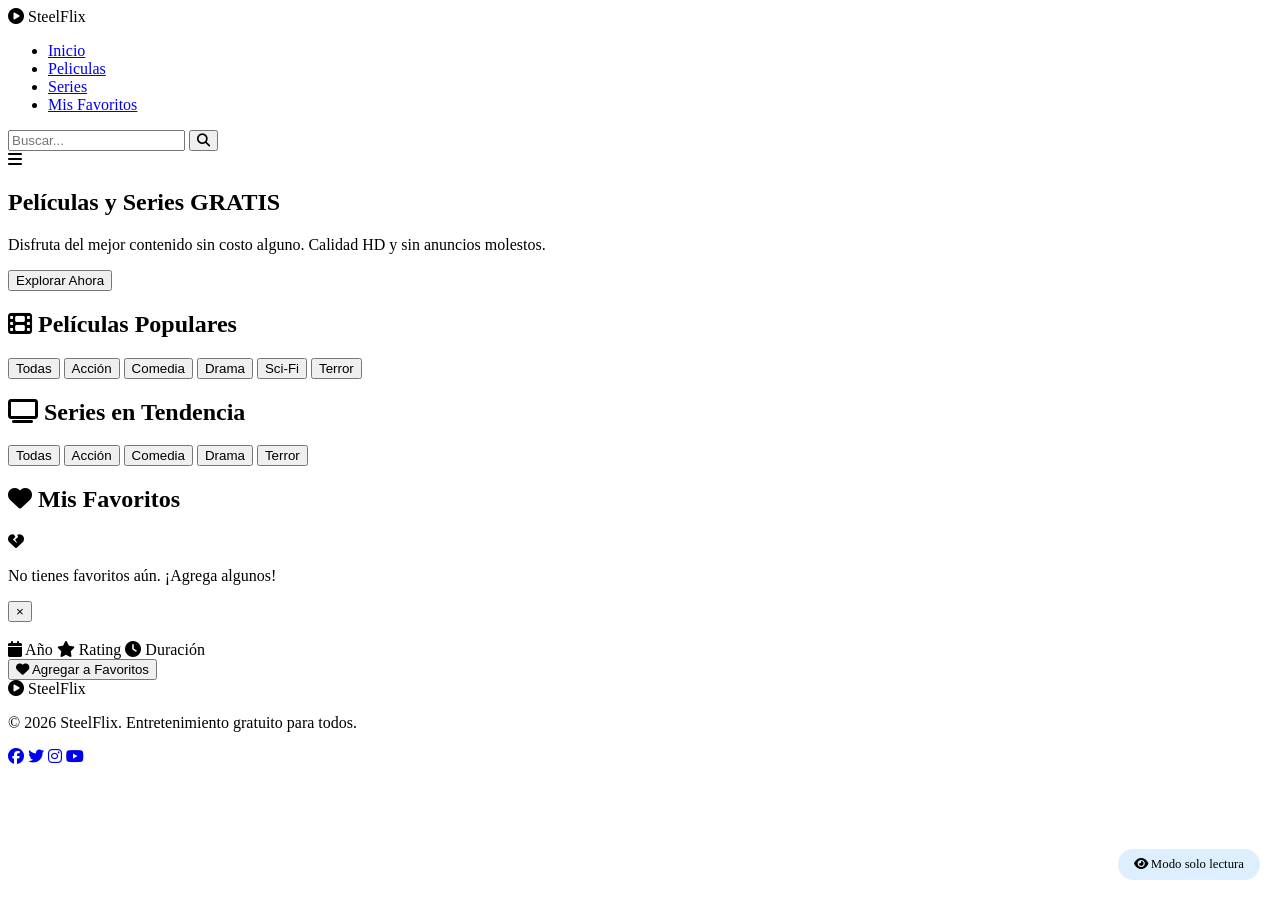
==== view.html @ cff4b560 "Deploy view.html" ====
<!DOCTYPE html>
<html lang="es">
<head>
    <meta charset="UTF-8">
    <meta name="viewport" content="width=device-width, initial-scale=1.0">
    <title>SteelFlix - Películas y Series Gratis</title>
    <link rel="stylesheet" href="styles.css">
    <link href="https://fonts.googleapis.com/css2?family=Poppins:wght@300;400;500;600;700&display=swap" rel="stylesheet">
    <link rel="stylesheet" href="https://cdnjs.cloudflare.com/ajax/libs/font-awesome/6.4.0/css/all.min.css">
    <style>
        .view-badge {
            position: fixed;
            bottom: 20px;
            right: 20px;
            background: rgba(30,144,255,0.15);
            border: 1px solid var(--primary-color);
            color: var(--primary-color);
            padding: 0.5rem 1rem;
            border-radius: 20px;
            font-size: 0.8rem;
            z-index: 500;
            backdrop-filter: blur(10px);
        }
    </style>
</head>
<body>
    <div class="particles" id="particles"></div>
    <nav class="navbar">
        <div class="nav-container">
            <div class="logo">
                <i class="fas fa-play-circle" id="logoIcon"></i>
                <span id="logoText">SteelFlix</span>
            </div>
            <ul class="nav-links">
                <li><a href="#inicio" class="active" id="navLink1">Inicio</a></li>
                <li><a href="#peliculas" id="navLink2">Peliculas</a></li>
                <li><a href="#series" id="navLink3">Series</a></li>
                <li><a href="#favoritos" id="navLink4">Mis Favoritos</a></li>
            </ul>
            <div class="search-box">
                <input type="text" id="searchInput" placeholder="Buscar...">
                <button id="searchBtn"><i class="fas fa-search"></i></button>
            </div>
            <div class="hamburger">
                <i class="fas fa-bars"></i>
            </div>
        </div>
    </nav>

    <main>
        <section id="inicio" class="hero">
            <div class="hero-content">
                <h1 id="heroTitle">Películas y Series <span id="heroHighlight">GRATIS</span></h1>
                <p id="heroDesc">Disfruta del mejor contenido sin costo alguno. Calidad HD y sin anuncios molestos.</p>
                <button class="btn-primary" id="heroBtn" onclick="scrollToSection('peliculas')">Explorar Ahora</button>
            </div>
        </section>

        <section id="peliculas" class="content-section">
            <div class="section-header">
                <h2 id="secPelisTitle"><i class="fas fa-film"></i> Películas Populares</h2>
                <div class="filter-buttons">
                    <button class="filter-btn active" data-filter="all">Todas</button>
                    <button class="filter-btn" data-filter="accion">Acción</button>
                    <button class="filter-btn" data-filter="comedia">Comedia</button>
                    <button class="filter-btn" data-filter="drama">Drama</button>
                    <button class="filter-btn" data-filter="scifi">Sci-Fi</button>
                    <button class="filter-btn" data-filter="terror">Terror</button>
                </div>
            </div>
            <div class="content-grid" id="peliculasGrid"></div>
        </section>

        <section id="series" class="content-section">
            <div class="section-header">
                <h2 id="secSeriesTitle"><i class="fas fa-tv"></i> Series en Tendencia</h2>
                <div class="filter-buttons">
                    <button class="filter-btn active" data-filter="all">Todas</button>
                    <button class="filter-btn" data-filter="accion">Acción</button>
                    <button class="filter-btn" data-filter="comedia">Comedia</button>
                    <button class="filter-btn" data-filter="drama">Drama</button>
                    <button class="filter-btn" data-filter="terror">Terror</button>
                </div>
            </div>
            <div class="content-grid" id="seriesGrid"></div>
        </section>

        <section id="favoritos" class="content-section">
            <div class="section-header">
                <h2 id="secFavTitle"><i class="fas fa-heart"></i> Mis Favoritos</h2>
            </div>
            <div class="content-grid" id="favoritosGrid">
                <div class="empty-favorites">
                    <i class="fas fa-heart-broken"></i>
                    <p>No tienes favoritos aún. ¡Agrega algunos!</p>
                </div>
            </div>
        </section>
    </main>

    <div class="modal" id="videoModal">
        <div class="modal-content">
            <button class="modal-close" id="closeModal">&times;</button>
            <div class="modal-body">
                <div class="video-container">
                    <div id="videoPlayer"></div>
                </div>
                <div class="video-info">
                    <h3 id="modalTitle"></h3>
                    <p id="modalDescription"></p>
                    <div class="video-meta">
                        <span id="modalYear"><i class="fas fa-calendar"></i> Año</span>
                        <span id="modalRating"><i class="fas fa-star"></i> Rating</span>
                        <span id="modalDuration"><i class="fas fa-clock"></i> Duración</span>
                    </div>
                    <button class="btn-favorite" id="modalFavorite">
                        <i class="fas fa-heart"></i> Agregar a Favoritos
                    </button>
                    <div id="episodesContainer" class="episodes-container" style="display:none;">
                        <h4><i class="fas fa-list"></i> Temporadas y Capítulos</h4>
                        <div id="seasonsTabs" class="seasons-tabs"></div>
                        <div id="episodesList" class="episodes-list"></div>
                    </div>
                </div>
            </div>
        </div>
    </div>

    <footer>
        <div class="footer-content">
            <div class="footer-logo">
                <i class="fas fa-play-circle"></i>
                <span id="footerLogoText">SteelFlix</span>
            </div>
            <p id="footerText">&copy; 2026 SteelFlix. Entretenimiento gratuito para todos.</p>
            <div class="social-links">
                <a href="#"><i class="fab fa-facebook"></i></a>
                <a href="#"><i class="fab fa-twitter"></i></a>
                <a href="#"><i class="fab fa-instagram"></i></a>
                <a href="#"><i class="fab fa-youtube"></i></a>
            </div>
        </div>
    </footer>

    <div class="view-badge"><i class="fas fa-eye"></i> Modo solo lectura</div>

    <script src="view.js"></script>
</body>
</html>
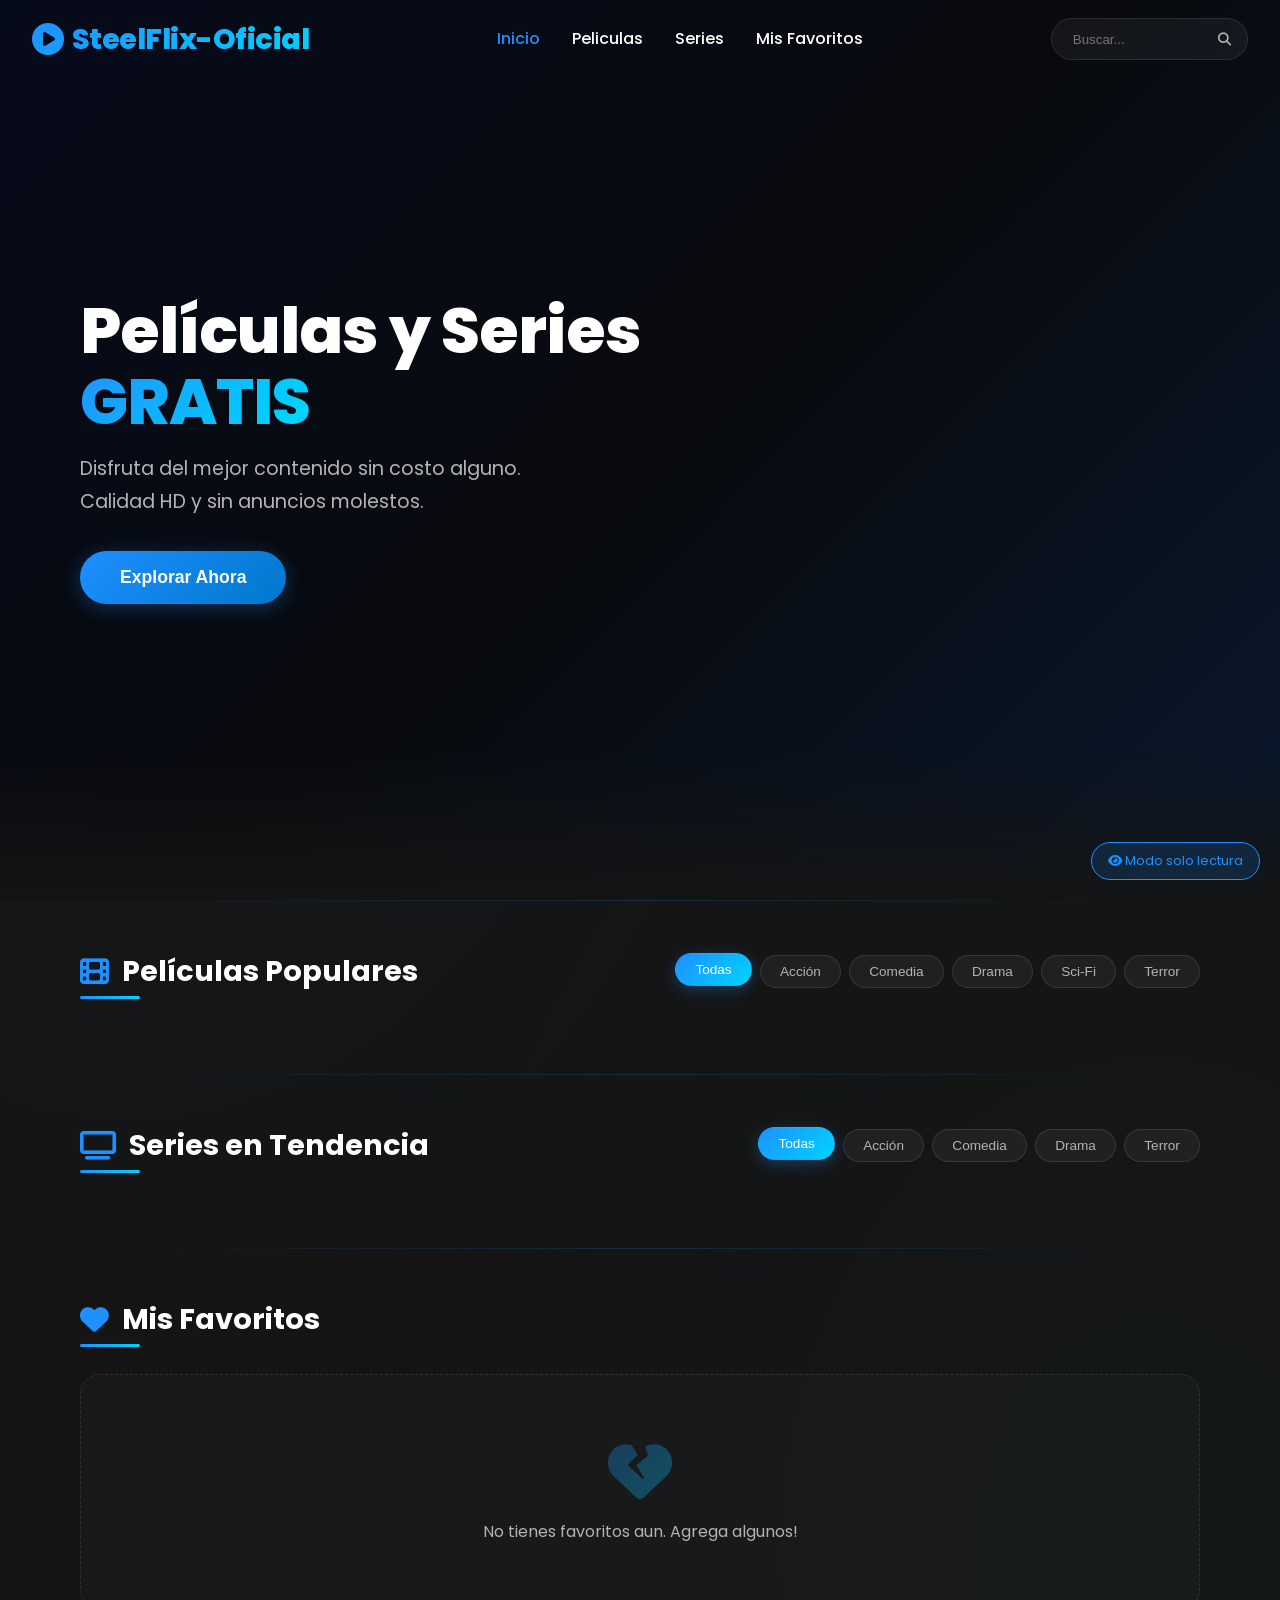
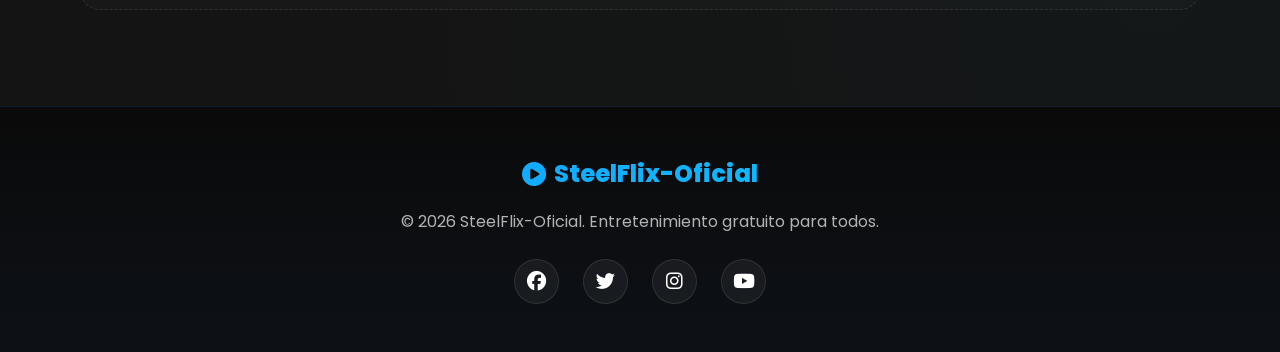
==== commit 0ca6e4cc: "Update view.html - SteelFlix-Oficial" ====
--- a/view.html
+++ b/view.html
@@ -1,9 +1,9 @@
-<!DOCTYPE html>
+﻿<!DOCTYPE html>
 <html lang="es">
 <head>
     <meta charset="UTF-8">
     <meta name="viewport" content="width=device-width, initial-scale=1.0">
-    <title>SteelFlix - Películas y Series Gratis</title>
+    <title>SteelFlix-Oficial - Películas y Series Gratis</title>
     <link rel="stylesheet" href="styles.css">
     <link href="https://fonts.googleapis.com/css2?family=Poppins:wght@300;400;500;600;700&display=swap" rel="stylesheet">
     <link rel="stylesheet" href="https://cdnjs.cloudflare.com/ajax/libs/font-awesome/6.4.0/css/all.min.css">
@@ -29,7 +29,7 @@
         <div class="nav-container">
             <div class="logo">
                 <i class="fas fa-play-circle" id="logoIcon"></i>
-                <span id="logoText">SteelFlix</span>
+                <span id="logoText">SteelFlix-Oficial</span>
             </div>
             <ul class="nav-links">
                 <li><a href="#inicio" class="active" id="navLink1">Inicio</a></li>
@@ -130,9 +130,9 @@
         <div class="footer-content">
             <div class="footer-logo">
                 <i class="fas fa-play-circle"></i>
-                <span id="footerLogoText">SteelFlix</span>
+                <span id="footerLogoText">SteelFlix-Oficial</span>
             </div>
-            <p id="footerText">&copy; 2026 SteelFlix. Entretenimiento gratuito para todos.</p>
+            <p id="footerText">&copy; 2026 SteelFlix-Oficial. Entretenimiento gratuito para todos.</p>
             <div class="social-links">
                 <a href="#"><i class="fab fa-facebook"></i></a>
                 <a href="#"><i class="fab fa-twitter"></i></a>
--- a/styles.css
+++ b/styles.css
@@ -0,0 +1,1374 @@
+* {
+    margin: 0;
+    padding: 0;
+    box-sizing: border-box;
+}
+
+:root {
+    --primary-color: #1e90ff;
+    --primary-dark: #0077cc;
+    --bg-dark: #141414;
+    --bg-darker: #0a0a0a;
+    --text-white: #ffffff;
+    --text-gray: #b3b3b3;
+    --card-bg: #1a1a1a;
+    --hover-color: #2a2a2a;
+}
+
+body {
+    font-family: 'Poppins', sans-serif;
+    background-color: var(--bg-dark);
+    background-image:
+        radial-gradient(ellipse at 10% 20%, rgba(30,144,255,0.03) 0%, transparent 50%),
+        radial-gradient(ellipse at 90% 80%, rgba(0,212,255,0.02) 0%, transparent 50%);
+    color: var(--text-white);
+    line-height: 1.6;
+}
+
+/* Navbar */
+.navbar {
+    position: fixed;
+    top: 0;
+    left: 0;
+    right: 0;
+    background: transparent;
+    z-index: 1000;
+    padding: 1rem 0;
+    transition: all 0.4s ease;
+}
+
+.navbar.scrolled {
+    background: rgba(10,10,10,0.85);
+    backdrop-filter: blur(20px);
+    -webkit-backdrop-filter: blur(20px);
+    border-bottom: 1px solid rgba(30,144,255,0.1);
+    box-shadow: 0 4px 30px rgba(0,0,0,0.3);
+}
+
+.nav-container {
+    max-width: 1400px;
+    margin: 0 auto;
+    padding: 0 2rem;
+    display: flex;
+    align-items: center;
+    justify-content: space-between;
+}
+
+.logo {
+    display: flex;
+    align-items: center;
+    gap: 0.5rem;
+    font-size: 1.8rem;
+    font-weight: 800;
+    background: linear-gradient(135deg, #1e90ff, #00d4ff);
+    -webkit-background-clip: text;
+    -webkit-text-fill-color: transparent;
+    background-clip: text;
+    letter-spacing: -0.5px;
+}
+
+.logo i {
+    font-size: 2rem;
+}
+
+.nav-links {
+    display: flex;
+    list-style: none;
+    gap: 2rem;
+}
+
+.nav-links a {
+    color: var(--text-white);
+    text-decoration: none;
+    font-weight: 500;
+    transition: color 0.3s ease;
+}
+
+.nav-links a:hover,
+.nav-links a.active {
+    color: var(--primary-color);
+}
+
+.search-box {
+    display: flex;
+    align-items: center;
+    background: rgba(255,255,255,0.05);
+    backdrop-filter: blur(10px);
+    border-radius: 50px;
+    padding: 0.5rem 1rem;
+    border: 1px solid rgba(255,255,255,0.1);
+    transition: all 0.3s ease;
+}
+
+.search-box:focus-within {
+    border-color: var(--primary-color);
+    background: rgba(30,144,255,0.05);
+    box-shadow: 0 0 20px rgba(30,144,255,0.1);
+}
+
+.search-box input {
+    background: transparent;
+    border: none;
+    color: var(--text-white);
+    padding: 0.3rem;
+    width: 150px;
+    outline: none;
+}
+
+.search-box button {
+    background: transparent;
+    border: none;
+    color: var(--text-gray);
+    cursor: pointer;
+    transition: color 0.3s ease;
+}
+
+.search-box button:hover {
+    color: var(--primary-color);
+}
+
+.hamburger {
+    display: none;
+    font-size: 1.5rem;
+    cursor: pointer;
+}
+
+/* Hero Section */
+.hero {
+    height: 100vh;
+    background:
+                url('https://images.unsplash.com/photo-1536440136628-849c177e76a1?w=1920&q=80') center/cover no-repeat,
+                url('https://images.unsplash.com/photo-1489599849927-2ee91cede3ba?w=1920&q=80') center/cover no-repeat,
+                linear-gradient(135deg, #0a0f1e 0%, #0d1117 50%, #0a1628 100%);
+    display: flex;
+    align-items: center;
+    padding: 0 5rem;
+    position: relative;
+    overflow: hidden;
+}
+
+.hero::before {
+    content: '';
+    position: absolute;
+    inset: 0;
+    background: linear-gradient(135deg, rgba(5,10,25,0.8) 0%, rgba(0,0,0,0.4) 50%, rgba(10,25,47,0.6) 100%);
+    z-index: 1;
+}
+
+.hero::after {
+    content: '';
+    position: absolute;
+    bottom: 0;
+    left: 0;
+    right: 0;
+    height: 150px;
+    background: linear-gradient(to top, var(--bg-dark), transparent);
+    pointer-events: none;
+    z-index: 2;
+}
+
+@keyframes heroGlow {
+    0% { transform: translate(0, 0) scale(1); }
+    100% { transform: translate(5%, 3%) scale(1.1); }
+}
+
+.hero-content {
+    max-width: 600px;
+    position: relative;
+    z-index: 3;
+    animation: heroFadeIn 1s ease-out;
+}
+
+@keyframes heroFadeIn {
+    from { opacity: 0; transform: translateY(30px); }
+    to { opacity: 1; transform: translateY(0); }
+}
+
+.hero-content h1 {
+    font-size: 4rem;
+    font-weight: 800;
+    margin-bottom: 1rem;
+    line-height: 1.1;
+    letter-spacing: -1px;
+}
+
+.hero-content h1 span {
+    background: linear-gradient(135deg, #1e90ff, #00d4ff, #1e90ff);
+    background-size: 200% auto;
+    -webkit-background-clip: text;
+    -webkit-text-fill-color: transparent;
+    background-clip: text;
+    animation: gradientShift 3s ease infinite;
+}
+
+@keyframes gradientShift {
+    0% { background-position: 0% center; }
+    50% { background-position: 100% center; }
+    100% { background-position: 0% center; }
+}
+
+.hero-content p {
+    font-size: 1.2rem;
+    color: var(--text-gray);
+    margin-bottom: 2rem;
+    max-width: 500px;
+    line-height: 1.7;
+}
+
+.btn-primary {
+    background: linear-gradient(135deg, #1e90ff, #0077cc);
+    color: var(--text-white);
+    border: none;
+    padding: 1rem 2.5rem;
+    font-size: 1.1rem;
+    font-weight: 600;
+    border-radius: 50px;
+    cursor: pointer;
+    transition: all 0.4s cubic-bezier(0.175, 0.885, 0.32, 1.275);
+    position: relative;
+    overflow: hidden;
+    box-shadow: 0 4px 20px rgba(30,144,255,0.3);
+}
+
+.btn-primary::before {
+    content: '';
+    position: absolute;
+    top: 0;
+    left: -100%;
+    width: 100%;
+    height: 100%;
+    background: linear-gradient(90deg, transparent, rgba(255,255,255,0.2), transparent);
+    transition: left 0.5s ease;
+}
+
+.btn-primary:hover::before {
+    left: 100%;
+}
+
+.btn-primary:hover {
+    background: linear-gradient(135deg, #00d4ff, #1e90ff);
+    transform: translateY(-3px) scale(1.05);
+    box-shadow: 0 8px 30px rgba(30,144,255,0.5);
+}
+
+/* Content Sections */
+.content-section {
+    padding: 3rem 5rem;
+}
+
+.section-header {
+    display: flex;
+    justify-content: space-between;
+    align-items: center;
+    margin-bottom: 2rem;
+    flex-wrap: wrap;
+    gap: 1rem;
+}
+
+.section-header h2 {
+    font-size: 1.8rem;
+    display: flex;
+    align-items: center;
+    gap: 0.8rem;
+}
+
+.section-header h2 i {
+    color: var(--primary-color);
+}
+
+.filter-buttons {
+    display: flex;
+    gap: 0.5rem;
+}
+
+.filter-btn {
+    background: rgba(255,255,255,0.05);
+    color: var(--text-gray);
+    border: 1px solid rgba(255,255,255,0.1);
+    padding: 0.5rem 1.2rem;
+    border-radius: 50px;
+    cursor: pointer;
+    transition: all 0.3s ease;
+    font-size: 0.85rem;
+}
+
+.filter-btn:hover,
+.filter-btn.active {
+    background: linear-gradient(135deg, #1e90ff, #00d4ff);
+    color: var(--text-white);
+    border-color: transparent;
+    transform: translateY(-2px);
+    box-shadow: 0 4px 15px rgba(30,144,255,0.3);
+}
+
+/* Content Grid */
+.content-grid {
+    display: grid;
+    grid-template-columns: repeat(auto-fill, minmax(220px, 1fr));
+    gap: 1.5rem;
+}
+
+.content-card {
+    position: relative;
+    border-radius: 12px;
+    overflow: hidden;
+    cursor: pointer;
+    transition: all 0.4s cubic-bezier(0.175, 0.885, 0.32, 1.275);
+    background: var(--card-bg);
+    box-shadow: 0 4px 15px rgba(0,0,0,0.3);
+}
+
+.content-card::before {
+    content: '';
+    position: absolute;
+    inset: 0;
+    border-radius: 12px;
+    padding: 2px;
+    background: linear-gradient(135deg, transparent, rgba(30,144,255,0.5), transparent);
+    -webkit-mask: linear-gradient(#fff 0 0) content-box, linear-gradient(#fff 0 0);
+    -webkit-mask-composite: xor;
+    mask-composite: exclude;
+    opacity: 0;
+    transition: opacity 0.4s ease;
+    pointer-events: none;
+    z-index: 5;
+}
+
+.content-card:hover {
+    transform: translateY(-10px) scale(1.03);
+    box-shadow: 0 20px 50px rgba(30,144,255,0.25), 0 0 30px rgba(30,144,255,0.1);
+    z-index: 10;
+}
+
+.content-card:hover::before {
+    opacity: 1;
+}
+
+.content-card img {
+    width: 100%;
+    height: 320px;
+    object-fit: cover;
+}
+
+.content-card .card-overlay {
+    position: absolute;
+    bottom: 0;
+    left: 0;
+    right: 0;
+    background: linear-gradient(to top, rgba(0,0,0,0.98) 0%, rgba(0,0,0,0.6) 60%, transparent 100%);
+    padding: 1.5rem 1rem 1rem;
+    transform: translateY(20px);
+    opacity: 0;
+    transition: all 0.4s cubic-bezier(0.175, 0.885, 0.32, 1.275);
+}
+
+.content-card:hover .card-overlay {
+    transform: translateY(0);
+    opacity: 1;
+}
+
+.card-overlay h4 {
+    font-size: 1rem;
+    margin-bottom: 0.3rem;
+}
+
+.card-overlay .meta {
+    display: flex;
+    gap: 1rem;
+    font-size: 0.8rem;
+    color: var(--text-gray);
+}
+
+.card-overlay .rating {
+    color: #ffd700;
+}
+
+.card-overlay .play-btn {
+    position: absolute;
+    top: 50%;
+    left: 50%;
+    transform: translate(-50%, -50%) scale(0);
+    width: 60px;
+    height: 60px;
+    background: linear-gradient(135deg, #1e90ff, #00d4ff);
+    border-radius: 50%;
+    display: flex;
+    align-items: center;
+    justify-content: center;
+    font-size: 1.5rem;
+    transition: all 0.4s cubic-bezier(0.175, 0.885, 0.32, 1.275);
+    box-shadow: 0 0 30px rgba(30,144,255,0.5);
+}
+
+.content-card:hover .play-btn {
+    transform: translate(-50%, -50%) scale(1);
+}
+
+.favorite-btn {
+    position: absolute;
+    top: 10px;
+    right: 10px;
+    background: rgba(0,0,0,0.5);
+    backdrop-filter: blur(10px);
+    border: none;
+    width: 35px;
+    height: 35px;
+    border-radius: 50%;
+    color: var(--text-gray);
+    cursor: pointer;
+    transition: all 0.3s ease;
+    display: flex;
+    align-items: center;
+    justify-content: center;
+    z-index: 5;
+}
+
+.favorite-btn:hover,
+.favorite-btn.active {
+    color: #ff4757;
+    background: rgba(255,71,87,0.15);
+    transform: scale(1.15);
+}
+
+.favorite-btn.active i {
+    animation: heartBeat 0.3s ease;
+}
+
+@keyframes heartBeat {
+    0% { transform: scale(1); }
+    50% { transform: scale(1.3); }
+    100% { transform: scale(1); }
+}
+
+.badge {
+    position: absolute;
+    top: 10px;
+    left: 10px;
+    background: linear-gradient(135deg, #1e90ff, #00d4ff);
+    color: white;
+    padding: 0.3rem 0.8rem;
+    border-radius: 20px;
+    font-size: 0.7rem;
+    font-weight: 700;
+    text-transform: uppercase;
+    letter-spacing: 0.5px;
+    z-index: 5;
+}
+
+/* Empty Favorites */
+.empty-favorites {
+    grid-column: 1 / -1;
+    text-align: center;
+    padding: 4rem 2rem;
+    color: var(--text-gray);
+}
+
+.empty-favorites i {
+    font-size: 4rem;
+    margin-bottom: 1rem;
+    opacity: 0.5;
+}
+
+/* Modal */
+.modal {
+    display: none;
+    position: fixed;
+    top: 0;
+    left: 0;
+    right: 0;
+    bottom: 0;
+    background: rgba(0,0,0,0.92);
+    backdrop-filter: blur(10px);
+    z-index: 2000;
+    align-items: center;
+    justify-content: center;
+    padding: 2rem;
+}
+
+.modal.active {
+    display: flex;
+    animation: modalFadeIn 0.3s ease-out;
+}
+
+@keyframes modalFadeIn {
+    from { opacity: 0; }
+    to { opacity: 1; }
+}
+
+.modal-content {
+    background: linear-gradient(180deg, #1a1a2e 0%, #16213e 100%);
+    border-radius: 20px;
+    max-width: 900px;
+    width: 100%;
+    max-height: 90vh;
+    overflow-y: auto;
+    position: relative;
+    border: 1px solid rgba(30,144,255,0.15);
+    box-shadow: 0 25px 80px rgba(0,0,0,0.5), 0 0 40px rgba(30,144,255,0.1);
+    animation: modalSlideIn 0.4s cubic-bezier(0.175, 0.885, 0.32, 1.275);
+}
+
+@keyframes modalSlideIn {
+    from { opacity: 0; transform: scale(0.9) translateY(20px); }
+    to { opacity: 1; transform: scale(1) translateY(0); }
+}
+
+.modal-close {
+    position: absolute;
+    top: 1rem;
+    right: 1rem;
+    background: none;
+    border: none;
+    color: var(--text-white);
+    font-size: 2rem;
+    cursor: pointer;
+    z-index: 10;
+    transition: color 0.3s ease;
+}
+
+.modal-close:hover {
+    color: var(--primary-color);
+}
+
+.modal-body {
+    display: grid;
+    grid-template-columns: 1fr 1fr;
+    gap: 2rem;
+    padding: 2rem;
+}
+
+.video-container {
+    aspect-ratio: 16/9;
+    background: #000;
+    border-radius: 10px;
+    overflow: hidden;
+}
+
+#videoPlayer {
+    width: 100%;
+    height: 100%;
+}
+
+#videoPlayer iframe,
+#videoPlayer video {
+    width: 100%;
+    height: 100%;
+    border: none;
+    background: #000;
+}
+
+.form-tip {
+    background: #1a3a1a;
+    padding: 0.8rem 1rem;
+    border-radius: 8px;
+    color: #4caf50;
+    font-size: 0.85rem;
+    display: flex;
+    align-items: center;
+    gap: 0.5rem;
+    margin-top: 0.5rem;
+}
+
+.video-source-tabs {
+    display: flex;
+    gap: 0.5rem;
+    margin-bottom: 0.8rem;
+}
+
+.source-tab {
+    flex: 1;
+    padding: 0.6rem;
+    background: rgba(255,255,255,0.05);
+    border: 1px solid rgba(255,255,255,0.1);
+    border-radius: 12px;
+    color: var(--text-gray);
+    cursor: pointer;
+    font-size: 0.85rem;
+    transition: all 0.3s ease;
+}
+
+.source-tab.active {
+    background: linear-gradient(135deg, #1e90ff, #00d4ff);
+    color: var(--text-white);
+    border-color: transparent;
+    box-shadow: 0 4px 15px rgba(30,144,255,0.3);
+}
+
+.source-content input[type="file"] {
+    width: 100%;
+    padding: 0.8rem;
+    background: rgba(255,255,255,0.05);
+    border: 1px solid rgba(255,255,255,0.1);
+    border-radius: 12px;
+    color: var(--text-white);
+    font-size: 0.9rem;
+    transition: all 0.3s ease;
+}
+
+.source-content input[type="file"]:focus {
+    outline: none;
+    border-color: var(--primary-color);
+    box-shadow: 0 0 20px rgba(30,144,255,0.1);
+}
+
+.video-info h3 {
+    font-size: 1.8rem;
+    margin-bottom: 1rem;
+}
+
+.video-info > p {
+    color: var(--text-gray);
+    margin-bottom: 1.5rem;
+}
+
+.video-meta {
+    display: flex;
+    gap: 1.5rem;
+    margin-bottom: 2rem;
+}
+
+.video-meta span {
+    display: flex;
+    align-items: center;
+    gap: 0.5rem;
+    color: var(--text-gray);
+    font-size: 0.9rem;
+}
+
+.video-meta i {
+    color: var(--primary-color);
+}
+
+.btn-favorite {
+    background: transparent;
+    border: 2px solid var(--primary-color);
+    color: var(--primary-color);
+    padding: 0.8rem 2rem;
+    font-size: 1rem;
+    font-weight: 600;
+    border-radius: 50px;
+    cursor: pointer;
+    transition: all 0.4s cubic-bezier(0.175, 0.885, 0.32, 1.275);
+    display: flex;
+    align-items: center;
+    gap: 0.5rem;
+}
+
+.btn-favorite:hover,
+.btn-favorite.active {
+    background: linear-gradient(135deg, #1e90ff, #00d4ff);
+    color: var(--text-white);
+    border-color: transparent;
+    transform: translateY(-2px);
+    box-shadow: 0 4px 20px rgba(30,144,255,0.4);
+}
+
+.btn-favorite.active i {
+    animation: heartBeat 0.3s ease;
+}
+
+/* Boton Agregar */
+.btn-add {
+    background: linear-gradient(135deg, #1e90ff, #00d4ff);
+    color: var(--text-white);
+    border: none;
+    padding: 0.6rem 1.5rem;
+    font-size: 0.9rem;
+    font-weight: 600;
+    border-radius: 50px;
+    cursor: pointer;
+    display: flex;
+    align-items: center;
+    gap: 0.5rem;
+    transition: all 0.4s cubic-bezier(0.175, 0.885, 0.32, 1.275);
+    white-space: nowrap;
+    box-shadow: 0 4px 15px rgba(30,144,255,0.3);
+}
+
+.btn-add:hover {
+    transform: translateY(-2px) scale(1.05);
+    box-shadow: 0 8px 25px rgba(30,144,255,0.5);
+}
+
+/* Boton Editar */
+.btn-edit {
+    background: rgba(255,255,255,0.05);
+    border: 1px solid rgba(255,255,255,0.15);
+    color: var(--text-white);
+    padding: 0.6rem 1.5rem;
+    font-size: 0.9rem;
+    font-weight: 600;
+    border-radius: 50px;
+    cursor: pointer;
+    display: flex;
+    align-items: center;
+    gap: 0.5rem;
+    transition: all 0.4s cubic-bezier(0.175, 0.885, 0.32, 1.275);
+    white-space: nowrap;
+    backdrop-filter: blur(10px);
+}
+
+.btn-edit:hover {
+    background: linear-gradient(135deg, #1e90ff, #00d4ff);
+    border-color: transparent;
+    transform: translateY(-2px) scale(1.05);
+    box-shadow: 0 8px 25px rgba(30,144,255,0.5);
+}
+
+/* Export/Import Buttons */
+.export-import-group {
+    display: flex;
+    gap: 0.4rem;
+}
+
+.btn-export {
+    background: rgba(255,255,255,0.05);
+    border: 1px solid rgba(255,255,255,0.15);
+    color: var(--text-gray);
+    width: 38px;
+    height: 38px;
+    border-radius: 50%;
+    cursor: pointer;
+    display: flex;
+    align-items: center;
+    justify-content: center;
+    font-size: 0.85rem;
+    transition: all 0.3s ease;
+    backdrop-filter: blur(10px);
+}
+
+.btn-export:hover {
+    background: linear-gradient(135deg, #1e90ff, #00d4ff);
+    color: var(--text-white);
+    border-color: transparent;
+    transform: scale(1.1);
+}
+
+/* Edit Section Titles */
+.edit-section-title {
+    color: var(--primary-color);
+    font-size: 1rem;
+    font-weight: 600;
+    margin: 1.5rem 0 0.8rem;
+    padding-bottom: 0.5rem;
+    border-bottom: 1px solid rgba(255,255,255,0.1);
+    display: flex;
+    align-items: center;
+    gap: 0.5rem;
+}
+
+.form-group input[type="color"] {
+    width: 100%;
+    height: 45px;
+    padding: 5px;
+    background: var(--card-bg);
+    border: 1px solid rgba(255,255,255,0.1);
+    border-radius: 12px;
+    cursor: pointer;
+}
+
+/* Formulario Agregar */
+.add-modal {
+    max-width: 600px;
+}
+
+.add-form-container {
+    padding: 2rem;
+}
+
+.add-form-container h2 {
+    font-size: 1.5rem;
+    margin-bottom: 1.5rem;
+    display: flex;
+    align-items: center;
+    gap: 0.5rem;
+    color: var(--primary-color);
+}
+
+.form-row {
+    display: grid;
+    grid-template-columns: repeat(auto-fit, minmax(150px, 1fr));
+    gap: 1rem;
+}
+
+.form-group {
+    margin-bottom: 1.2rem;
+}
+
+.form-group label {
+    display: block;
+    margin-bottom: 0.5rem;
+    font-weight: 500;
+    color: var(--text-white);
+    font-size: 0.9rem;
+}
+
+.form-group input,
+.form-group select,
+.form-group textarea {
+    width: 100%;
+    padding: 0.8rem 1rem;
+    background: rgba(255,255,255,0.05);
+    border: 1px solid rgba(255,255,255,0.1);
+    border-radius: 12px;
+    color: var(--text-white);
+    font-size: 0.95rem;
+    font-family: inherit;
+    transition: all 0.3s ease;
+    box-sizing: border-box;
+}
+
+.form-group input:focus,
+.form-group select:focus,
+.form-group textarea:focus {
+    outline: none;
+    border-color: var(--primary-color);
+    background: rgba(30,144,255,0.05);
+    box-shadow: 0 0 20px rgba(30,144,255,0.1);
+}
+
+.form-group small {
+    display: block;
+    margin-top: 0.3rem;
+    color: var(--text-gray);
+    font-size: 0.8rem;
+}
+
+.form-group textarea {
+    resize: vertical;
+}
+
+.btn-submit {
+    width: 100%;
+    padding: 1rem;
+    background: linear-gradient(135deg, #1e90ff, #00d4ff);
+    color: var(--text-white);
+    border: none;
+    border-radius: 50px;
+    font-size: 1rem;
+    font-weight: 600;
+    cursor: pointer;
+    display: flex;
+    align-items: center;
+    justify-content: center;
+    gap: 0.5rem;
+    transition: all 0.4s cubic-bezier(0.175, 0.885, 0.32, 1.275);
+    margin-top: 0.5rem;
+    box-shadow: 0 4px 20px rgba(30,144,255,0.3);
+}
+
+.btn-submit:hover {
+    transform: translateY(-2px) scale(1.02);
+    box-shadow: 0 8px 30px rgba(30,144,255,0.5);
+}
+
+.btn-delete {
+    background: linear-gradient(135deg, #ff4757, #ff6b81);
+    color: white;
+    border: none;
+    width: 28px;
+    height: 28px;
+    border-radius: 50%;
+    cursor: pointer;
+    position: absolute;
+    top: 10px;
+    left: 10px;
+    display: flex;
+    align-items: center;
+    justify-content: center;
+    font-size: 0.7rem;
+    opacity: 0;
+    transition: all 0.3s ease;
+    z-index: 5;
+    box-shadow: 0 2px 10px rgba(255,71,87,0.3);
+}
+
+.content-card:hover .btn-delete {
+    opacity: 1;
+}
+
+.btn-delete:hover {
+    transform: scale(1.2);
+    box-shadow: 0 4px 15px rgba(255,71,87,0.5);
+}
+
+/* Episodes */
+.episodes-container {
+    margin-top: 1.5rem;
+    border-top: 1px solid #333;
+    padding-top: 1.5rem;
+}
+
+.episodes-container h4 {
+    display: flex;
+    align-items: center;
+    gap: 0.5rem;
+    margin-bottom: 1rem;
+    color: var(--primary-color);
+    font-size: 1rem;
+}
+
+.seasons-tabs {
+    display: flex;
+    gap: 0.5rem;
+    flex-wrap: wrap;
+    margin-bottom: 1rem;
+}
+
+.season-tab {
+    padding: 0.5rem 1rem;
+    background: rgba(255,255,255,0.05);
+    border: 1px solid rgba(255,255,255,0.1);
+    border-radius: 50px;
+    color: var(--text-gray);
+    cursor: pointer;
+    font-size: 0.85rem;
+    transition: all 0.3s ease;
+}
+
+.season-tab.active,
+.season-tab:hover {
+    background: linear-gradient(135deg, #1e90ff, #00d4ff);
+    color: var(--text-white);
+    border-color: transparent;
+    box-shadow: 0 4px 15px rgba(30,144,255,0.3);
+}
+
+.episodes-list {
+    display: flex;
+    flex-direction: column;
+    gap: 0.5rem;
+    max-height: 200px;
+    overflow-y: auto;
+}
+
+.episode-item {
+    display: flex;
+    align-items: center;
+    gap: 1rem;
+    padding: 0.8rem 1rem;
+    background: rgba(255,255,255,0.03);
+    border-radius: 12px;
+    cursor: pointer;
+    transition: all 0.3s ease;
+    border: 1px solid rgba(255,255,255,0.05);
+}
+
+.episode-item:hover {
+    background: rgba(30,144,255,0.1);
+    transform: translateX(5px);
+    border-color: rgba(30,144,255,0.2);
+}
+
+.episode-item.playing {
+    background: linear-gradient(135deg, #1e90ff, #00d4ff);
+    color: var(--text-white);
+    border-color: transparent;
+}
+
+.episode-num {
+    font-weight: 700;
+    color: var(--primary-color);
+    min-width: 30px;
+}
+
+.episode-item.playing .episode-num {
+    color: var(--text-white);
+}
+
+.episode-name {
+    flex: 1;
+}
+
+.episode-play {
+    opacity: 0;
+    transition: opacity 0.3s ease;
+}
+
+.episode-item:hover .episode-play {
+    opacity: 1;
+}
+
+/* Seasons Inputs */
+.season-input-group {
+    background: var(--card-bg);
+    padding: 1rem;
+    border-radius: 8px;
+    margin-bottom: 0.8rem;
+}
+
+.season-input-group h5 {
+    color: var(--primary-color);
+    margin-bottom: 0.8rem;
+    font-size: 0.9rem;
+}
+
+.episode-input-row {
+    display: flex;
+    gap: 0.5rem;
+    margin-bottom: 0.5rem;
+}
+
+.episode-input-row input {
+    flex: 1;
+    padding: 0.6rem 0.8rem;
+    background: #1a1a1a;
+    border: 1px solid #333;
+    border-radius: 5px;
+    color: var(--text-white);
+    font-size: 0.85rem;
+}
+
+.episode-input-row input:focus {
+    outline: none;
+    border-color: var(--primary-color);
+}
+
+.btn-remove-ep {
+    background: #dc3545;
+    color: white;
+    border: none;
+    width: 30px;
+    height: 30px;
+    border-radius: 5px;
+    cursor: pointer;
+    font-size: 0.8rem;
+}
+
+.btn-add-ep {
+    background: #333;
+    color: var(--text-white);
+    border: none;
+    padding: 0.4rem 0.8rem;
+    border-radius: 5px;
+    cursor: pointer;
+    font-size: 0.8rem;
+    margin-top: 0.3rem;
+}
+
+.btn-add-season {
+    background: transparent;
+    border: 2px dashed #444;
+    color: var(--text-gray);
+    padding: 0.8rem;
+    width: 100%;
+    border-radius: 8px;
+    cursor: pointer;
+    font-size: 0.9rem;
+    transition: all 0.3s ease;
+    display: flex;
+    align-items: center;
+    justify-content: center;
+    gap: 0.5rem;
+}
+
+.btn-add-season:hover {
+    border-color: var(--primary-color);
+    color: var(--primary-color);
+}
+
+.episodes-list::-webkit-scrollbar {
+    width: 6px;
+}
+
+.episodes-list::-webkit-scrollbar-track {
+    background: #1a1a1a;
+    border-radius: 3px;
+}
+
+.episodes-list::-webkit-scrollbar-thumb {
+    background: #444;
+    border-radius: 3px;
+}
+
+/* Footer */
+.view-badge {
+    position: fixed;
+    bottom: 20px;
+    right: 20px;
+    background: rgba(30,144,255,0.1);
+    backdrop-filter: blur(10px);
+    border: 1px solid rgba(30,144,255,0.3);
+    color: var(--primary-color);
+    padding: 0.5rem 1rem;
+    border-radius: 50px;
+    font-size: 0.8rem;
+    z-index: 500;
+    animation: badgePulse 2s ease infinite;
+}
+
+@keyframes badgePulse {
+    0%, 100% { box-shadow: 0 0 10px rgba(30,144,255,0.2); }
+    50% { box-shadow: 0 0 20px rgba(30,144,255,0.4); }
+}
+
+footer {
+    background: linear-gradient(180deg, #0a0a0a 0%, #0d1117 100%);
+    padding: 3rem 5rem;
+    margin-top: 3rem;
+    border-top: 1px solid rgba(30,144,255,0.1);
+}
+
+.footer-content {
+    text-align: center;
+}
+
+.footer-logo {
+    display: flex;
+    align-items: center;
+    justify-content: center;
+    gap: 0.5rem;
+    font-size: 1.5rem;
+    font-weight: 800;
+    background: linear-gradient(135deg, #1e90ff, #00d4ff);
+    -webkit-background-clip: text;
+    -webkit-text-fill-color: transparent;
+    background-clip: text;
+    margin-bottom: 1rem;
+}
+
+footer p {
+    color: var(--text-gray);
+    margin-bottom: 1.5rem;
+}
+
+.social-links {
+    display: flex;
+    justify-content: center;
+    gap: 1.5rem;
+}
+
+.social-links a {
+    width: 45px;
+    height: 45px;
+    background: rgba(255,255,255,0.05);
+    border: 1px solid rgba(255,255,255,0.1);
+    border-radius: 50%;
+    display: flex;
+    align-items: center;
+    justify-content: center;
+    color: var(--text-white);
+    font-size: 1.2rem;
+    text-decoration: none;
+    transition: all 0.4s cubic-bezier(0.175, 0.885, 0.32, 1.275);
+}
+
+.social-links a:hover {
+    background: linear-gradient(135deg, #1e90ff, #00d4ff);
+    border-color: transparent;
+    transform: translateY(-5px) scale(1.1);
+    box-shadow: 0 8px 25px rgba(30,144,255,0.4);
+}
+
+/* Responsive */
+@media (max-width: 1024px) {
+    .hero {
+        padding: 0 3rem;
+    }
+    
+    .content-section {
+        padding: 3rem;
+    }
+    
+    .modal-body {
+        grid-template-columns: 1fr;
+    }
+}
+
+@media (max-width: 768px) {
+    .nav-links {
+        display: none;
+        position: absolute;
+        top: 100%;
+        left: 0;
+        right: 0;
+        background: var(--bg-darker);
+        flex-direction: column;
+        padding: 1rem 2rem;
+        gap: 1rem;
+        border-bottom: 1px solid #333;
+    }
+    
+    .nav-links.active {
+        display: flex;
+    }
+    
+    .search-box {
+        display: none;
+    }
+    
+    .hamburger {
+        display: block;
+    }
+    
+    .btn-add {
+        display: none;
+    }
+    
+    .btn-edit {
+        font-size: 0.8rem;
+        padding: 0.5rem 1rem;
+    }
+    
+    .hero {
+        padding: 0 2rem;
+    }
+    
+    .hero-content h1 {
+        font-size: 2.5rem;
+    }
+    
+    .content-section {
+        padding: 2rem 1.5rem;
+    }
+    
+    .content-grid {
+        grid-template-columns: repeat(auto-fill, minmax(160px, 1fr));
+        gap: 1rem;
+    }
+    
+    .content-card img {
+        height: 240px;
+    }
+    
+    footer {
+        padding: 2rem 1.5rem;
+    }
+}
+
+@media (max-width: 480px) {
+    .content-grid {
+        grid-template-columns: repeat(2, 1fr);
+    }
+    
+    .filter-buttons {
+        flex-wrap: wrap;
+    }
+    
+    .section-header {
+        flex-direction: column;
+        align-items: flex-start;
+    }
+}
+
+/* Scroll Reveal Animations */
+.reveal {
+    opacity: 0;
+    transform: translateY(30px);
+    transition: all 0.8s cubic-bezier(0.175, 0.885, 0.32, 1.275);
+}
+
+.reveal.active {
+    opacity: 1;
+    transform: translateY(0);
+}
+
+/* Section Headers */
+.section-header h2 {
+    font-size: 1.8rem;
+    display: flex;
+    align-items: center;
+    gap: 0.8rem;
+    position: relative;
+}
+
+.section-header h2::after {
+    content: '';
+    position: absolute;
+    bottom: -5px;
+    left: 0;
+    width: 60px;
+    height: 3px;
+    background: linear-gradient(135deg, #1e90ff, #00d4ff);
+    border-radius: 2px;
+}
+
+/* Particles Background */
+.particles {
+    position: fixed;
+    top: 0;
+    left: 0;
+    width: 100%;
+    height: 100%;
+    pointer-events: none;
+    z-index: -1;
+    overflow: hidden;
+}
+
+.particle {
+    position: absolute;
+    width: 4px;
+    height: 4px;
+    background: rgba(30,144,255,0.3);
+    border-radius: 50%;
+    animation: float 15s infinite;
+}
+
+@keyframes float {
+    0%, 100% { transform: translateY(100vh) rotate(0deg); opacity: 0; }
+    10% { opacity: 1; }
+    90% { opacity: 1; }
+    100% { transform: translateY(-100vh) rotate(720deg); opacity: 0; }
+}
+
+/* Content Section Animations */
+.content-section {
+    padding: 3rem 5rem;
+    position: relative;
+}
+
+.content-section::before {
+    content: '';
+    position: absolute;
+    top: 0;
+    left: 50%;
+    transform: translateX(-50%);
+    width: 80%;
+    height: 1px;
+    background: linear-gradient(90deg, transparent, rgba(30,144,255,0.2), transparent);
+}
+
+/* Empty State Styling */
+.empty-favorites {
+    grid-column: 1 / -1;
+    text-align: center;
+    padding: 4rem 2rem;
+    color: var(--text-gray);
+    background: rgba(255,255,255,0.02);
+    border-radius: 20px;
+    border: 1px dashed rgba(255,255,255,0.1);
+}
+
+.empty-favorites i {
+    font-size: 4rem;
+    margin-bottom: 1rem;
+    opacity: 0.3;
+    background: linear-gradient(135deg, #1e90ff, #00d4ff);
+    -webkit-background-clip: text;
+    -webkit-text-fill-color: transparent;
+    background-clip: text;
+}
+
+/* Modal Scrollbar */
+.modal-content::-webkit-scrollbar {
+    width: 8px;
+}
+
+.modal-content::-webkit-scrollbar-track {
+    background: rgba(255,255,255,0.05);
+    border-radius: 4px;
+}
+
+.modal-content::-webkit-scrollbar-thumb {
+    background: linear-gradient(135deg, #1e90ff, #00d4ff);
+    border-radius: 4px;
+}
+
+/* Video Container */
+.video-container {
+    aspect-ratio: 16/9;
+    background: #000;
+    border-radius: 15px;
+    overflow: hidden;
+    box-shadow: 0 10px 40px rgba(0,0,0,0.5);
+}
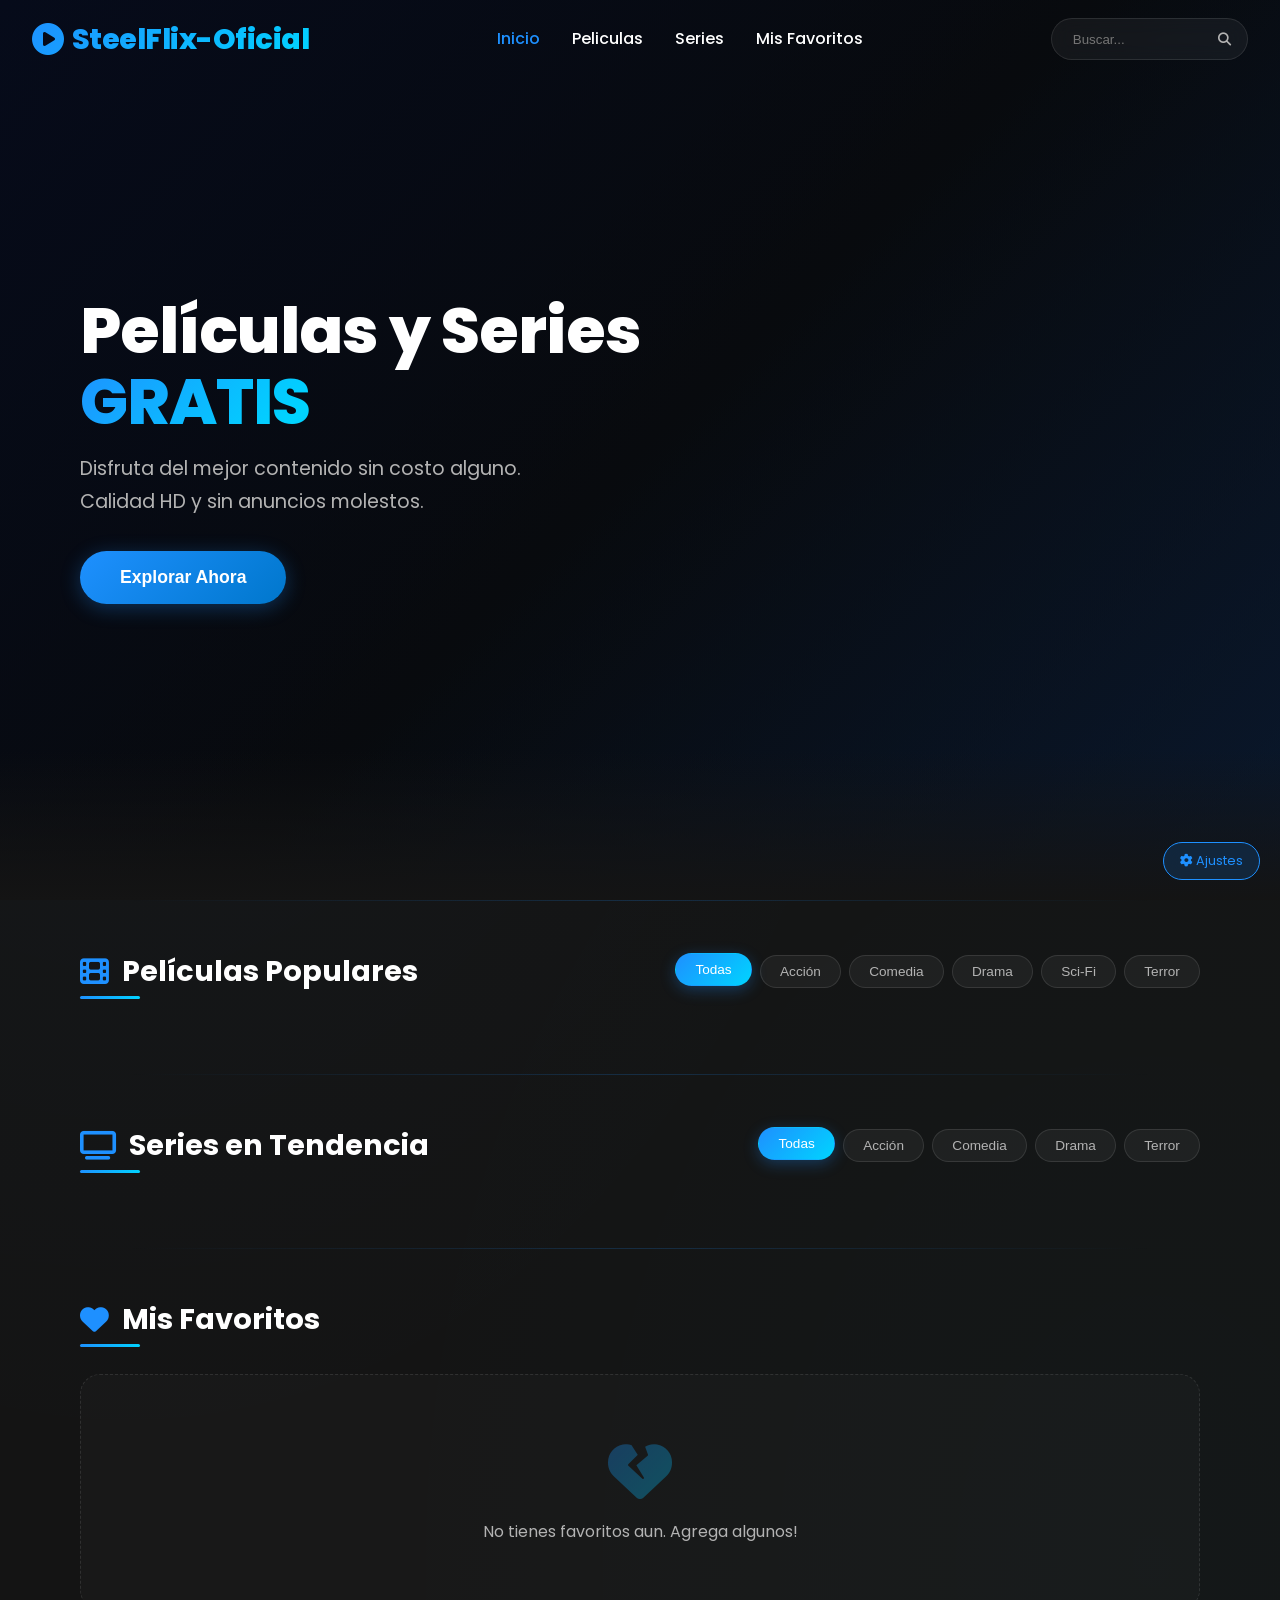
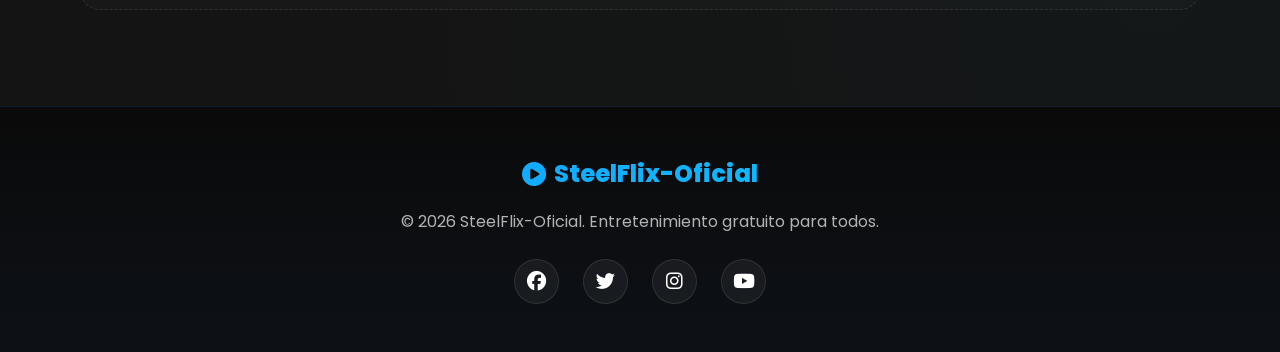
==== commit 7061aa89: "Fix video playback bug + add settings panel to view page" ====
--- a/view.html
+++ b/view.html
@@ -1,4 +1,4 @@
-﻿<!DOCTYPE html>
+<!DOCTYPE html>
 <html lang="es">
 <head>
     <meta charset="UTF-8">
@@ -142,7 +142,38 @@
         </div>
     </footer>
 
-    <div class="view-badge"><i class="fas fa-eye"></i> Modo solo lectura</div>
+    <div class="view-badge" id="btnViewSettings" style="cursor:pointer;"><i class="fas fa-cog"></i> Ajustes</div>
+
+    <!-- Modal Ajustes Vista -->
+    <div class="modal" id="settingsModal">
+        <div class="modal-content add-modal" style="max-width:500px;">
+            <button class="modal-close" id="closeSettingsModal">&times;</button>
+            <div class="add-form-container">
+                <h2><i class="fas fa-cog"></i> Ajustes de Visualizacion</h2>
+                <div class="form-group">
+                    <label>Color Primario</label>
+                    <input type="color" id="viewColor" value="#1e90ff">
+                </div>
+                <div class="form-group">
+                    <label>Fuente</label>
+                    <select id="viewFont">
+                        <option value="Poppins">Poppins</option>
+                        <option value="Roboto">Roboto</option>
+                        <option value="Montserrat">Montserrat</option>
+                        <option value="Inter">Inter</option>
+                        <option value="Raleway">Raleway</option>
+                    </select>
+                </div>
+                <div class="form-group">
+                    <label>Nombre del Sitio</label>
+                    <input type="text" id="viewSiteName" placeholder="SteelFlix-Oficial">
+                </div>
+                <button class="btn-submit" id="btnSaveViewSettings">
+                    <i class="fas fa-save"></i> Guardar Ajustes
+                </button>
+            </div>
+        </div>
+    </div>
 
     <script src="view.js"></script>
 </body>
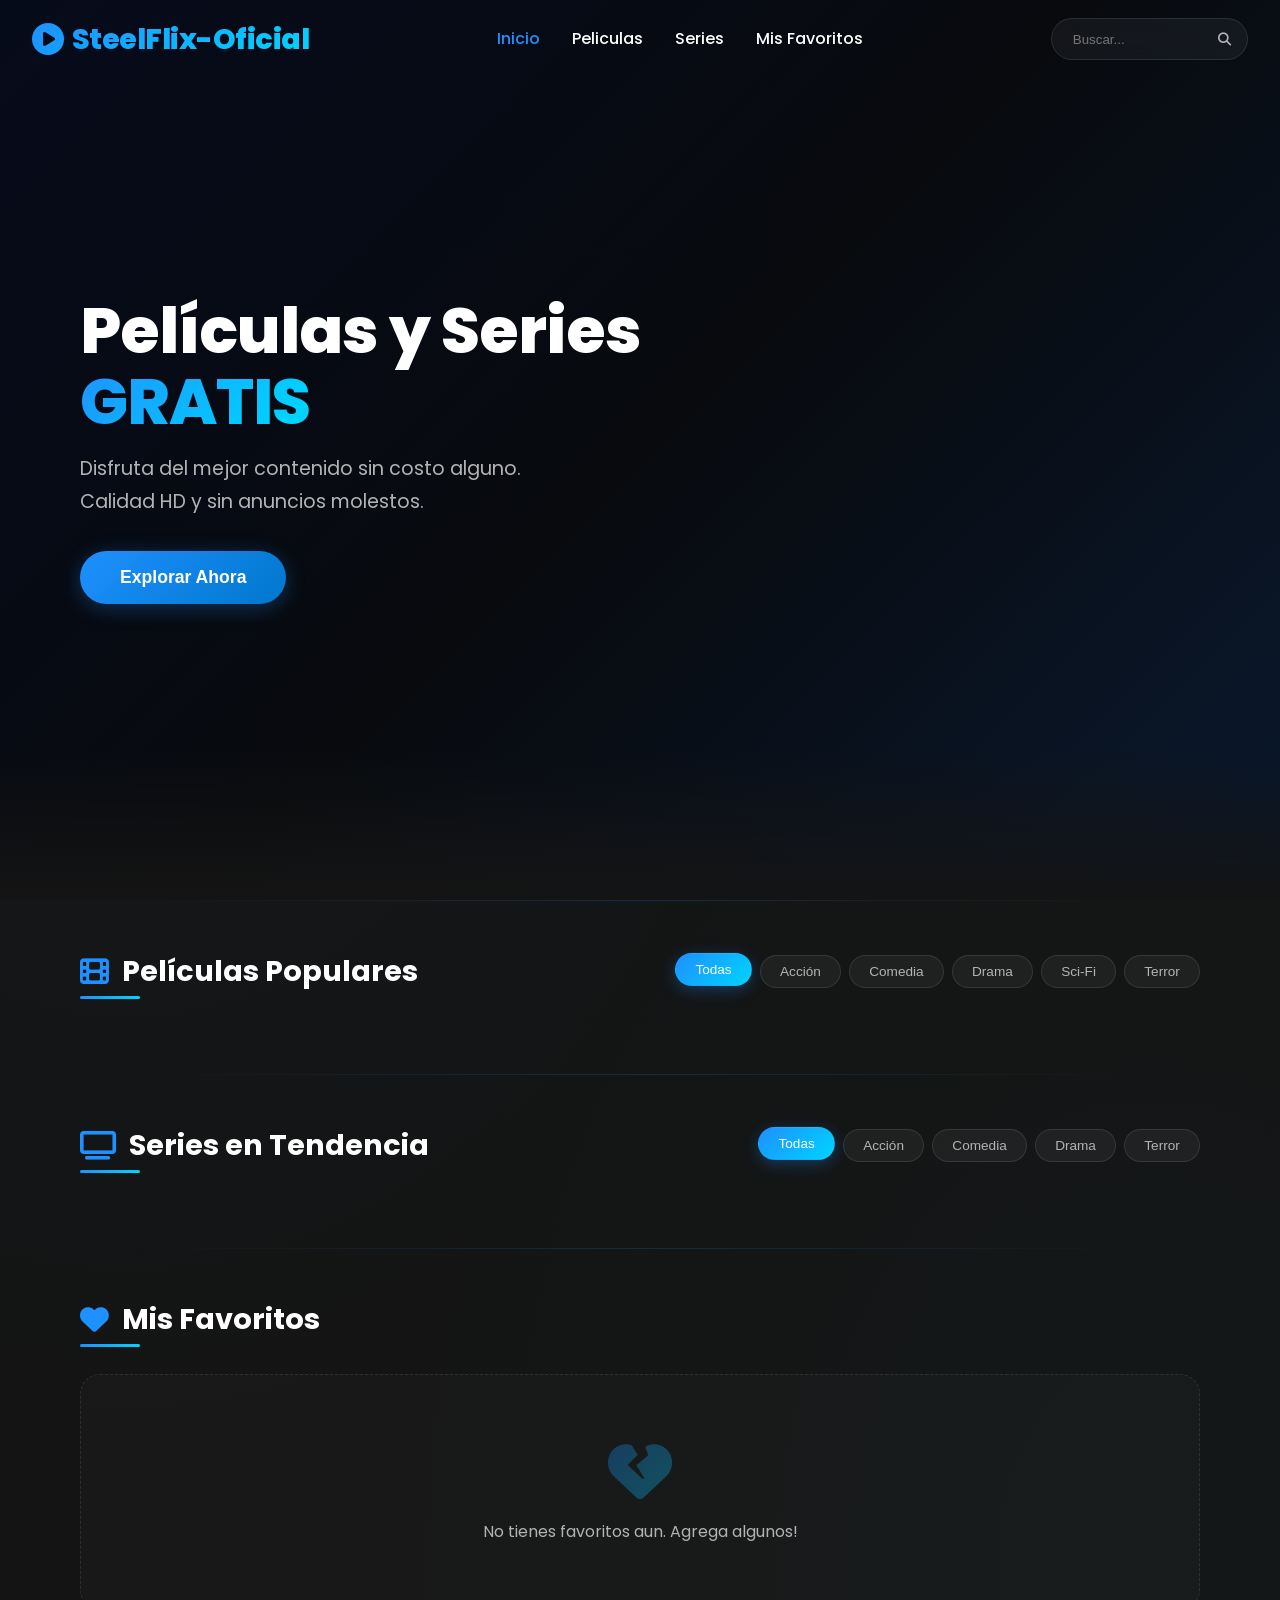
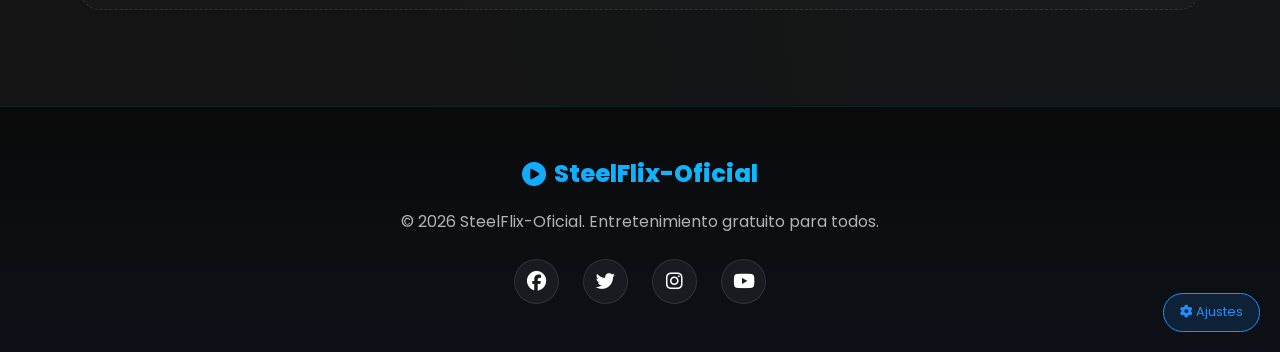
==== commit f16b2248: "SEO + fluidity improvements for SteelFlix" ====
--- a/view.html
+++ b/view.html
@@ -4,6 +4,21 @@
     <meta charset="UTF-8">
     <meta name="viewport" content="width=device-width, initial-scale=1.0">
     <title>SteelFlix-Oficial - Películas y Series Gratis</title>
+    <meta name="description" content="SteelFlix-Oficial - Ve tus peliculas y series favoritas gratis en HD. Calidad superior, sin anuncios, reproduccion fluida.">
+    <meta name="keywords" content="SteelFlix, SteelFlix-Oficial, peliculas gratis, series gratis, ver series online, ver peliculas online, streaming gratis, HD, Latino">
+    <meta name="author" content="SteelFlix-Oficial">
+    <meta name="robots" content="index, follow">
+    <meta property="og:title" content="SteelFlix-Oficial - Peliculas y Series Gratis">
+    <meta property="og:description" content="Ve tus peliculas y series favoritas gratis en HD. Calidad superior, sin anuncios, reproduccion fluida.">
+    <meta property="og:type" content="website">
+    <meta property="og:url" content="https://steelflix-oficial.github.io/steelflix/view.html">
+    <meta property="og:site_name" content="SteelFlix-Oficial">
+    <meta name="twitter:card" content="summary_large_image">
+    <meta name="twitter:title" content="SteelFlix-Oficial - Peliculas y Series Gratis">
+    <meta name="twitter:description" content="Ve tus peliculas y series favoritas gratis en HD.">
+    <meta name="theme-color" content="#1e90ff">
+    <link rel="manifest" href="manifest.json">
+    <link rel="icon" type="image/svg+xml" href="data:image/svg+xml,<svg xmlns='http://www.w3.org/2000/svg' viewBox='0 0 100 100'><text y='.9em' font-size='90'>🎬</text></svg>">
     <link rel="stylesheet" href="styles.css">
     <link href="https://fonts.googleapis.com/css2?family=Poppins:wght@300;400;500;600;700&display=swap" rel="stylesheet">
     <link rel="stylesheet" href="https://cdnjs.cloudflare.com/ajax/libs/font-awesome/6.4.0/css/all.min.css">
--- a/styles.css
+++ b/styles.css
@@ -1,3 +1,9 @@
+html {
+    scroll-behavior: smooth;
+    -webkit-font-smoothing: antialiased;
+    -moz-osx-font-smoothing: grayscale;
+}
+
 * {
     margin: 0;
     padding: 0;
@@ -23,6 +29,23 @@
         radial-gradient(ellipse at 90% 80%, rgba(0,212,255,0.02) 0%, transparent 50%);
     color: var(--text-white);
     line-height: 1.6;
+    overflow-x: hidden;
+    will-change: transform;
+}
+
+img, video, iframe {
+    will-change: transform;
+    -webkit-backface-visibility: hidden;
+    backface-visibility: hidden;
+}
+
+.content-card {
+    transition: transform 0.3s cubic-bezier(0.25, 0.46, 0.45, 0.94), box-shadow 0.3s ease;
+    will-change: transform;
+}
+
+.content-card:hover {
+    transform: translateY(-8px) scale(1.03);
 }
 
 /* Navbar */
@@ -542,6 +565,7 @@
     background: #000;
     border-radius: 10px;
     overflow: hidden;
+    contain: layout paint;
 }
 
 #videoPlayer {
@@ -555,6 +579,7 @@
     height: 100%;
     border: none;
     background: #000;
+    object-fit: contain;
 }
 
 .form-tip {
